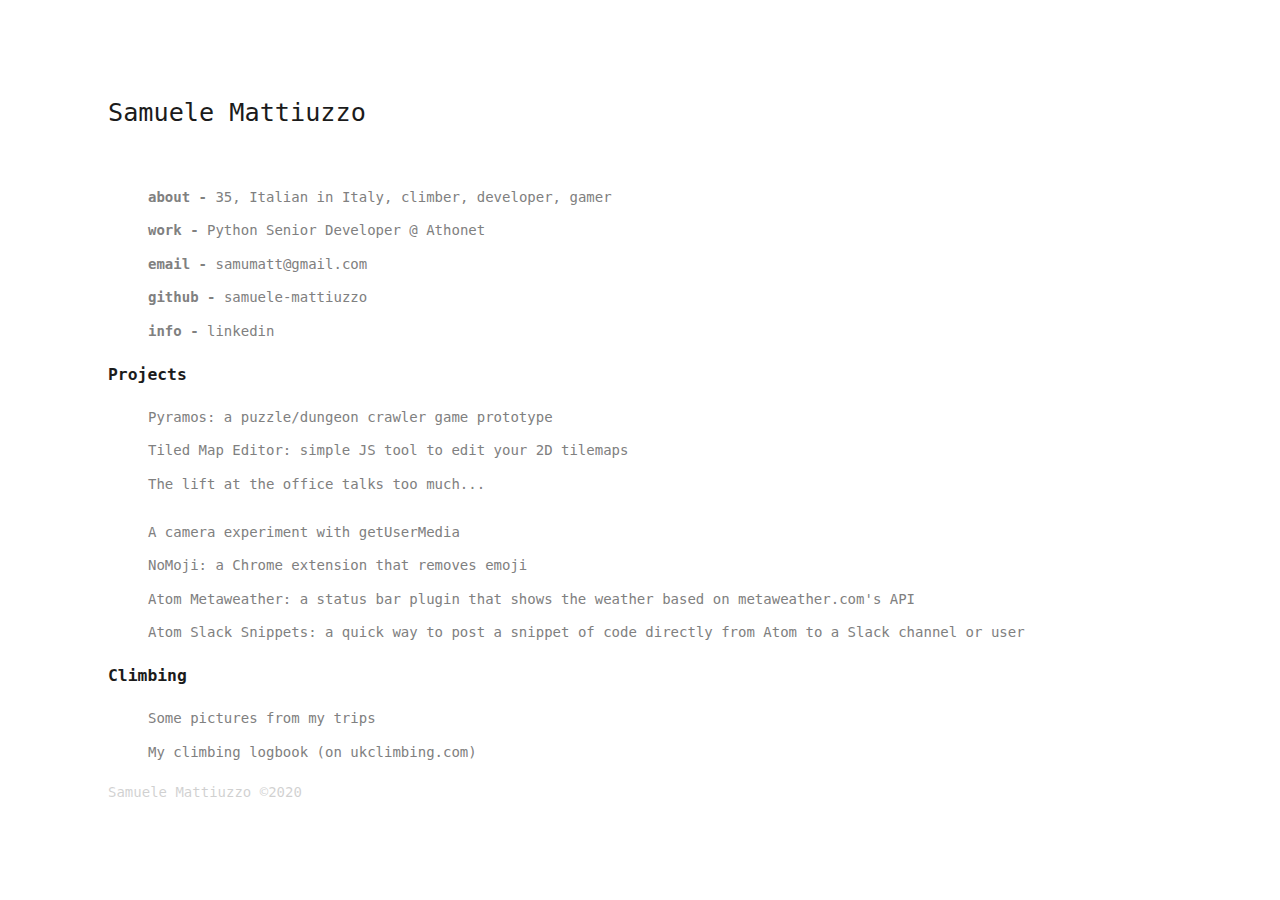
==== index.html @ a55fc1c2 "Update index.html" ====
<!DOCTYPE html>
<html lang="en">
<head>

    <meta author="samumatt@gmail.com">
    <meta name="description" content="Samuele Mattiuzzo - personal website">
    <meta http-equiv="content-type" content="text/html;charset=utf-8">

    <title>Samuele Mattiuzzo - personal website</title>
    <link rel="stylesheet" href="style.css">
    <link rel="shortcut icon" href="favicon.ico">

</head>

<body>
    <main>
    <h1>Samuele Mattiuzzo</h1>
    <ul>
      <li><b>about -</b> 35, Italian in Italy, climber, developer, gamer</li>
      <li><b>work -</b> <a href="https://www.athonet.com/">Python Senior Developer &#64; Athonet</a></li>
      <li><b>email -</b> <a href="mailto:samumatt@gmail.com">samumatt@gmail.com</a></li>
      <li><b>github -</b> <a href="http://github.com/samuele-mattiuzzo">samuele-mattiuzzo</a></li>
      <li><b>info -</b> <a href="https://www.linkedin.com/in/samuele-mattiuzzo-7b344932/">linkedin</a>
      </li>
    </ul>

    <h3>Projects</h3>
    <ul>
        <li><a href="https://github.com/samuele-mattiuzzo/pyramos-game">Pyramos: a puzzle/dungeon crawler game prototype</a></li>
        <li><a href="https://samuele-mattiuzzo.github.io/tiled-map-editor">Tiled Map Editor: simple JS tool to edit your 2D tilemaps</a></li>
        <li><a href="https://github.com/samuele-mattiuzzo/talking-lift">The lift at the office talks too much...</a></li>
    </ul>
    
    <ul>
        <li><a href="/camera-experiment/">A camera experiment with getUserMedia</a></li>
        <li><a href="https://github.com/samuele-mattiuzzo/nomoji">NoMoji: a Chrome extension that removes emoji</a></li>
        <li><a href="https://github.com/samuele-mattiuzzo/atom-meta-weather">Atom Metaweather</a>: a status bar plugin that shows the weather based on <a href="https://www.metaweather.com">metaweather.com</a>'s API</li>
        <li><a href="https://github.com/samuele-mattiuzzo/atom-slack-snippets">Atom Slack Snippets</a>: a quick way to post a snippet of code directly from Atom to a Slack channel or user</li>
    </ul>

    <h3>Climbing</h3>
    <ul>
        <li><a href="/climbing/trips.html">Some pictures from my trips</a></li>
        <li><a href="https://www.ukclimbing.com/logbook/showlog.html?id=195636" target="_blank">My climbing logbook (on ukclimbing.com)</a></li>
    </ul>

    <footer>Samuele Mattiuzzo &copy;2020</footer>

  </main>
</body>

</html>
---- style.css ----
html {
    font-size: 10px;
    font-family: "HelveticaMonospacedW01",Monaco,Consolas,"Lucida Console",monospace;
    background-color: #fff;}

body {
    line-height: 1;
    font-size: 100%;
    color: #1b1b1b;
    -webkit-transition: color 500ms,background-color 500ms;
    transition: color 500ms,background-color 500ms;}

main {
    padding: 5em 1em 1em 10rem;
    font: 1.4em/1.4em "HelveticaMonospacedW01",Monaco,Consolas,"Lucida Console",monospace;}

h1 {
    font: 1.8em/1.4em "HelveticaMonospacedW01",Monaco,Consolas,"Lucida Console",monospace;
    margin-bottom: 2em;}

h2 {
    font: 1.6em/1.4em "HelveticaMonospacedW01",Monaco,Consolas,"Lucida Console",monospace;
    margin-bottom: 1em;
    margin-top: 2em;}

ul {
    list-style-type: none;}

li {
    color: #808080;
    padding: 0.5em 0 0.5em;}

a {
    text-decoration: none;
    cursor: pointer;}

a, a:visited, a:active {
    color: #808080;}

a:hover {
    color: #000;}

footer {
    font-size: 1em;
    line-height: 1.2em;
    bottom: 0;
    left: 10em;
    opacity: 0.2;
    -webkit-transition: opacity 150ms;
    transition: opacity 150ms;}

footer:hover {
    opacity: 1;}

@media (max-width:  500px) {
    main {
    padding: 5em;}
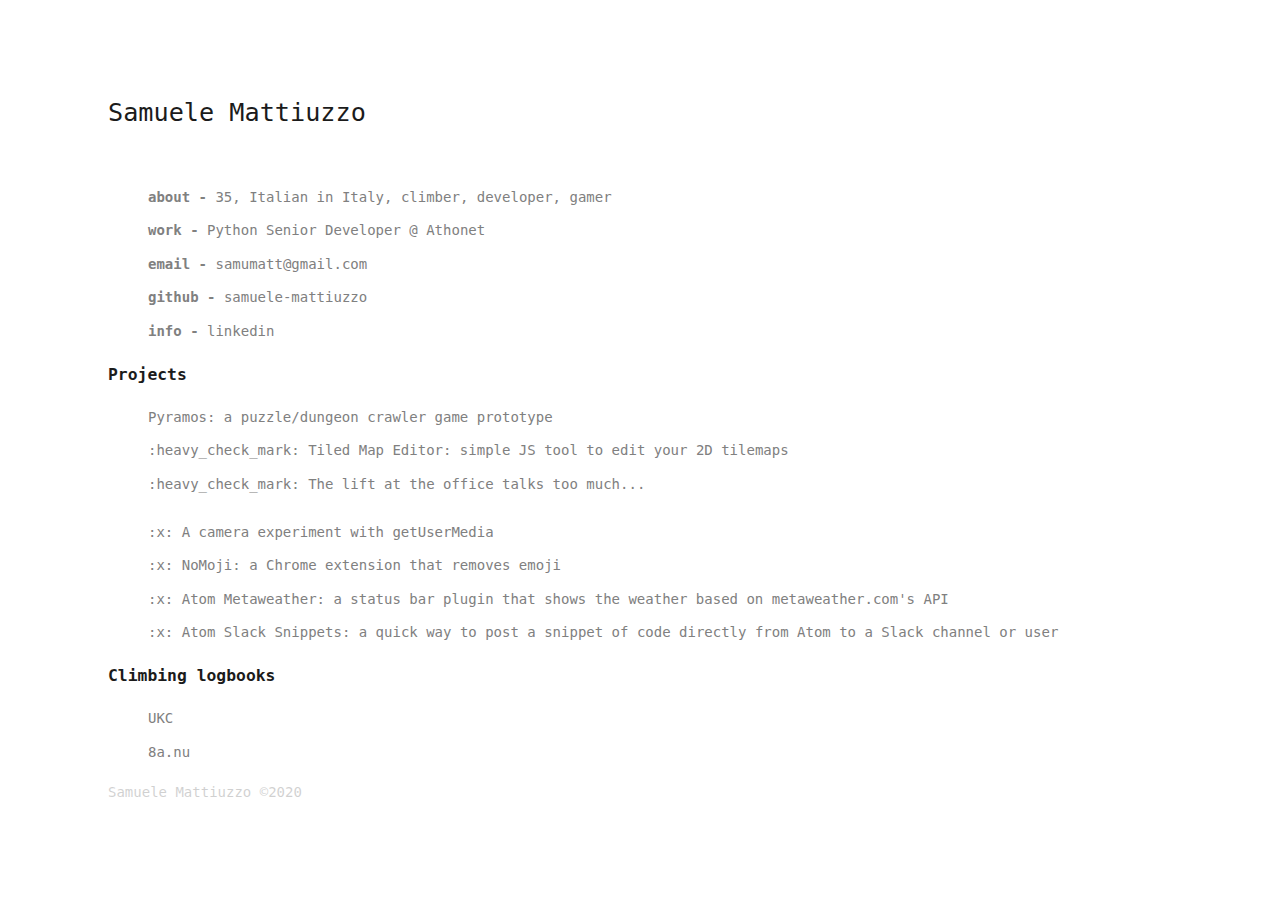
==== commit 7f9fddbb: "Update index.html" ====
--- a/index.html
+++ b/index.html
@@ -27,21 +27,21 @@
     <h3>Projects</h3>
     <ul>
         <li><a href="https://github.com/samuele-mattiuzzo/pyramos-game">Pyramos: a puzzle/dungeon crawler game prototype</a></li>
-        <li><a href="https://samuele-mattiuzzo.github.io/tiled-map-editor">Tiled Map Editor: simple JS tool to edit your 2D tilemaps</a></li>
-        <li><a href="https://github.com/samuele-mattiuzzo/talking-lift">The lift at the office talks too much...</a></li>
+        <li>:heavy_check_mark: <a href="https://samuele-mattiuzzo.github.io/tiled-map-editor">Tiled Map Editor: simple JS tool to edit your 2D tilemaps</a></li>
+        <li>:heavy_check_mark: <a href="https://github.com/samuele-mattiuzzo/talking-lift">The lift at the office talks too much...</a></li>
     </ul>
     
     <ul>
-        <li><a href="/camera-experiment/">A camera experiment with getUserMedia</a></li>
-        <li><a href="https://github.com/samuele-mattiuzzo/nomoji">NoMoji: a Chrome extension that removes emoji</a></li>
-        <li><a href="https://github.com/samuele-mattiuzzo/atom-meta-weather">Atom Metaweather</a>: a status bar plugin that shows the weather based on <a href="https://www.metaweather.com">metaweather.com</a>'s API</li>
-        <li><a href="https://github.com/samuele-mattiuzzo/atom-slack-snippets">Atom Slack Snippets</a>: a quick way to post a snippet of code directly from Atom to a Slack channel or user</li>
+        <li>:x: <a href="/camera-experiment/">A camera experiment with getUserMedia</a></li>
+        <li>:x: <a href="https://github.com/samuele-mattiuzzo/nomoji">NoMoji: a Chrome extension that removes emoji</a></li>
+        <li>:x: <a href="https://github.com/samuele-mattiuzzo/atom-meta-weather">Atom Metaweather</a>: a status bar plugin that shows the weather based on <a href="https://www.metaweather.com">metaweather.com</a>'s API</li>
+        <li>:x: <a href="https://github.com/samuele-mattiuzzo/atom-slack-snippets">Atom Slack Snippets</a>: a quick way to post a snippet of code directly from Atom to a Slack channel or user</li>
     </ul>
 
-    <h3>Climbing</h3>
+    <h3>Climbing logbooks</h3>
     <ul>
-        <li><a href="/climbing/trips.html">Some pictures from my trips</a></li>
-        <li><a href="https://www.ukclimbing.com/logbook/showlog.html?id=195636" target="_blank">My climbing logbook (on ukclimbing.com)</a></li>
+        <li><a href="https://www.ukclimbing.com/logbook/showlog.html?id=195636" target="_blank">UKC</a></li>
+        <li><a href="https://www.8a.nu/user/samuele-mattiuzzo/sportclimbing" target="_blank">8a.nu</a></li>
     </ul>
 
     <footer>Samuele Mattiuzzo &copy;2020</footer>
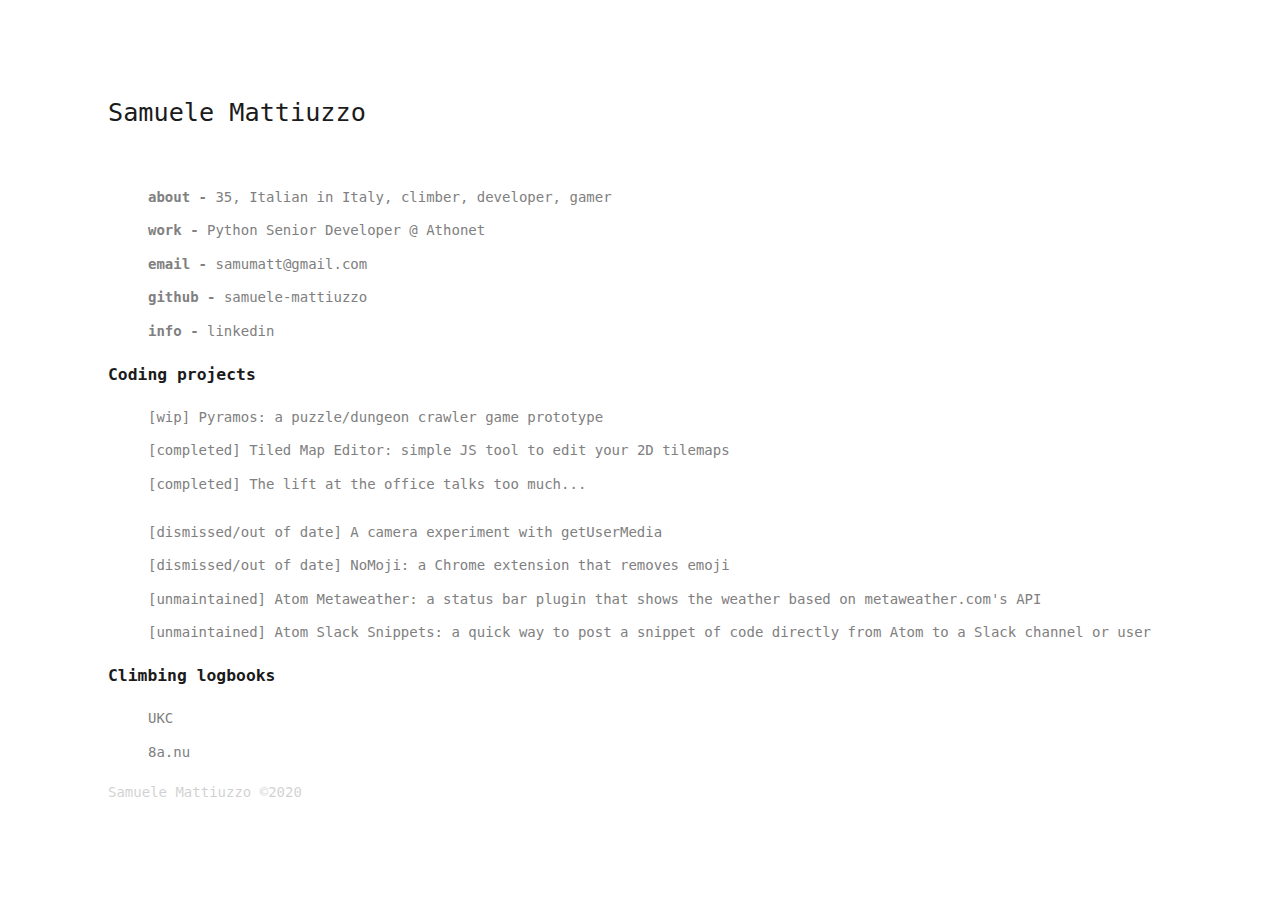
==== commit 6f57ccdb: "Update index.html" ====
--- a/index.html
+++ b/index.html
@@ -24,18 +24,18 @@
       </li>
     </ul>
 
-    <h3>Projects</h3>
+    <h3>Coding projects</h3>
     <ul>
-        <li><a href="https://github.com/samuele-mattiuzzo/pyramos-game">Pyramos: a puzzle/dungeon crawler game prototype</a></li>
-        <li>:heavy_check_mark: <a href="https://samuele-mattiuzzo.github.io/tiled-map-editor">Tiled Map Editor: simple JS tool to edit your 2D tilemaps</a></li>
-        <li>:heavy_check_mark: <a href="https://github.com/samuele-mattiuzzo/talking-lift">The lift at the office talks too much...</a></li>
+        <li>[wip] <a href="https://github.com/samuele-mattiuzzo/pyramos-game">Pyramos: a puzzle/dungeon crawler game prototype</a></li>
+        <li>[completed] <a href="https://samuele-mattiuzzo.github.io/tiled-map-editor">Tiled Map Editor: simple JS tool to edit your 2D tilemaps</a></li>
+        <li>[completed] <a href="https://github.com/samuele-mattiuzzo/talking-lift">The lift at the office talks too much...</a></li>
     </ul>
     
     <ul>
-        <li>:x: <a href="/camera-experiment/">A camera experiment with getUserMedia</a></li>
-        <li>:x: <a href="https://github.com/samuele-mattiuzzo/nomoji">NoMoji: a Chrome extension that removes emoji</a></li>
-        <li>:x: <a href="https://github.com/samuele-mattiuzzo/atom-meta-weather">Atom Metaweather</a>: a status bar plugin that shows the weather based on <a href="https://www.metaweather.com">metaweather.com</a>'s API</li>
-        <li>:x: <a href="https://github.com/samuele-mattiuzzo/atom-slack-snippets">Atom Slack Snippets</a>: a quick way to post a snippet of code directly from Atom to a Slack channel or user</li>
+        <li>[dismissed/out of date] <a href="/camera-experiment/">A camera experiment with getUserMedia</a></li>
+        <li>[dismissed/out of date] <a href="https://github.com/samuele-mattiuzzo/nomoji">NoMoji: a Chrome extension that removes emoji</a></li>
+        <li>[unmaintained] <a href="https://github.com/samuele-mattiuzzo/atom-meta-weather">Atom Metaweather</a>: a status bar plugin that shows the weather based on <a href="https://www.metaweather.com">metaweather.com</a>'s API</li>
+        <li>[unmaintained] <a href="https://github.com/samuele-mattiuzzo/atom-slack-snippets">Atom Slack Snippets</a>: a quick way to post a snippet of code directly from Atom to a Slack channel or user</li>
     </ul>
 
     <h3>Climbing logbooks</h3>
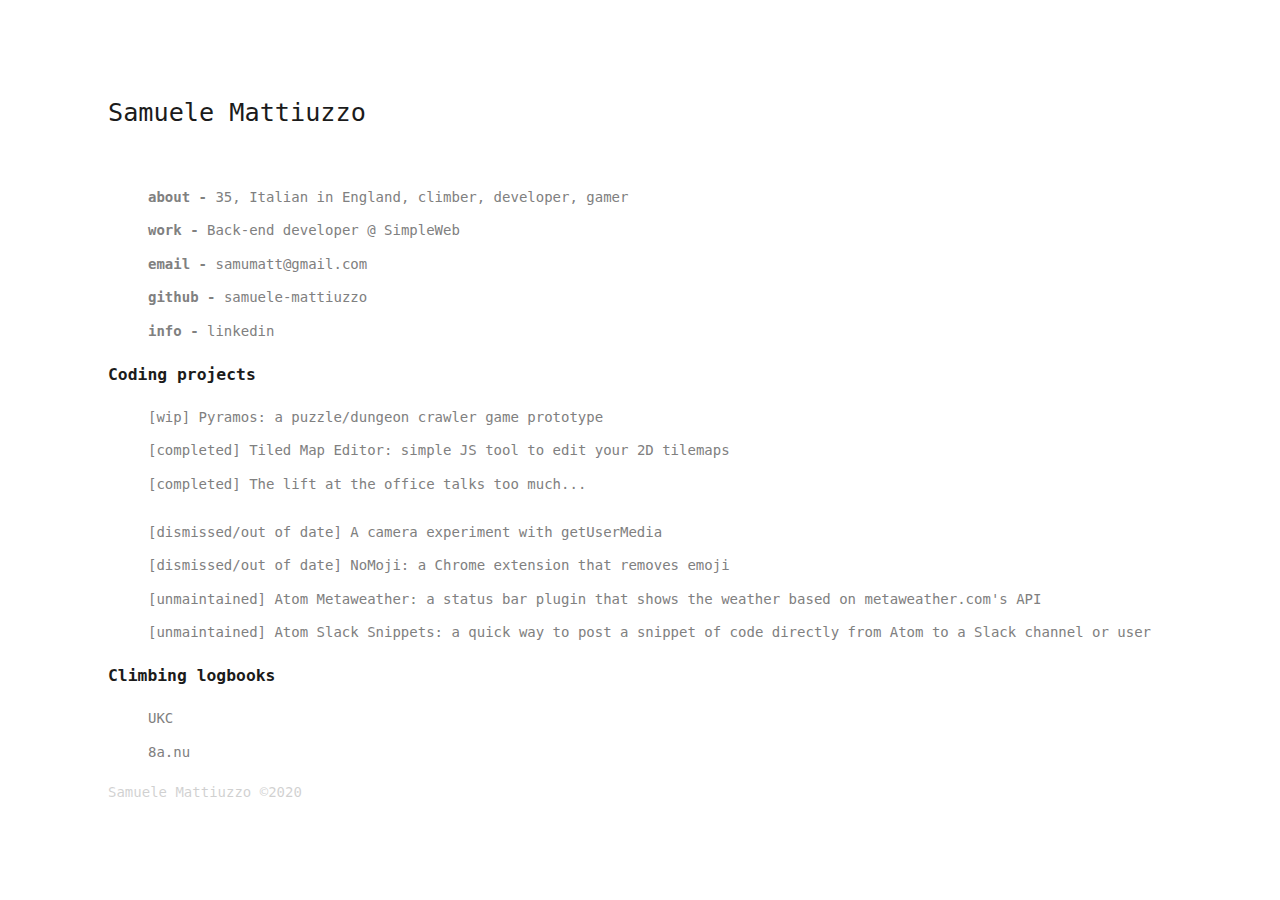
==== commit 5c71fdb5: "Update index.html" ====
--- a/index.html
+++ b/index.html
@@ -16,8 +16,8 @@
     <main>
     <h1>Samuele Mattiuzzo</h1>
     <ul>
-      <li><b>about -</b> 35, Italian in Italy, climber, developer, gamer</li>
-      <li><b>work -</b> <a href="https://www.athonet.com/">Python Senior Developer &#64; Athonet</a></li>
+      <li><b>about -</b> 35, Italian in England, climber, developer, gamer</li>
+      <li><b>work -</b> <a href="https://www.simpleweb.co.uk/">Back-end developer &#64; SimpleWeb</a></li>
       <li><b>email -</b> <a href="mailto:samumatt@gmail.com">samumatt@gmail.com</a></li>
       <li><b>github -</b> <a href="http://github.com/samuele-mattiuzzo">samuele-mattiuzzo</a></li>
       <li><b>info -</b> <a href="https://www.linkedin.com/in/samuele-mattiuzzo-7b344932/">linkedin</a>
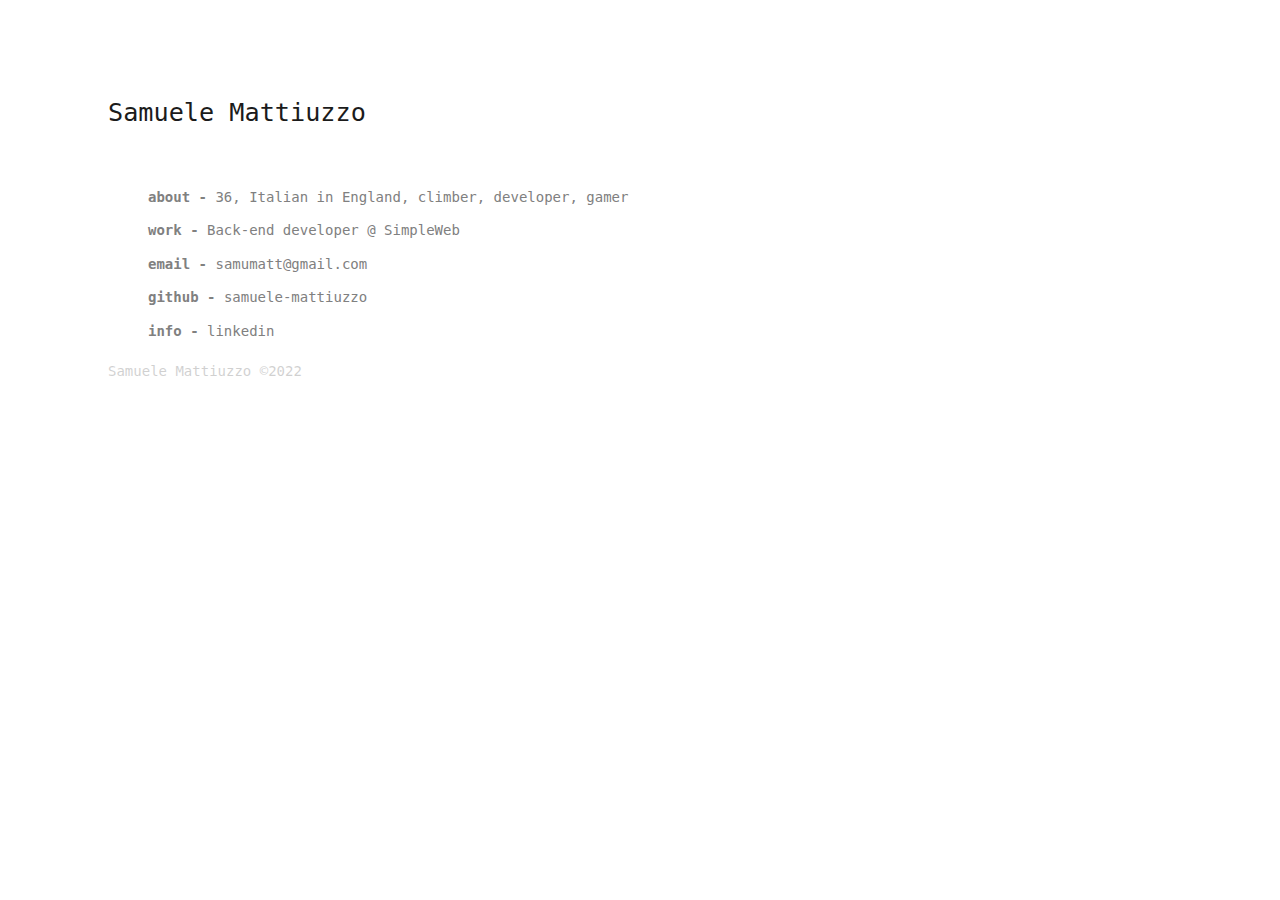
==== commit 2e4c1acf: "Update index.html" ====
--- a/index.html
+++ b/index.html
@@ -3,7 +3,7 @@
 <head>
 
     <meta author="samumatt@gmail.com">
-    <meta name="description" content="Samuele Mattiuzzo - personal website">
+    <meta name="description" content="Samuele Mattiuzzo - personal page">
     <meta http-equiv="content-type" content="text/html;charset=utf-8">
 
     <title>Samuele Mattiuzzo - personal website</title>
@@ -16,7 +16,7 @@
     <main>
     <h1>Samuele Mattiuzzo</h1>
     <ul>
-      <li><b>about -</b> 35, Italian in England, climber, developer, gamer</li>
+      <li><b>about -</b> 36, Italian in England, climber, developer, gamer</li>
       <li><b>work -</b> <a href="https://www.simpleweb.co.uk/">Back-end developer &#64; SimpleWeb</a></li>
       <li><b>email -</b> <a href="mailto:samumatt@gmail.com">samumatt@gmail.com</a></li>
       <li><b>github -</b> <a href="http://github.com/samuele-mattiuzzo">samuele-mattiuzzo</a></li>
@@ -24,27 +24,7 @@
       </li>
     </ul>
 
-    <h3>Coding projects</h3>
-    <ul>
-        <li>[wip] <a href="https://github.com/samuele-mattiuzzo/pyramos-game">Pyramos: a puzzle/dungeon crawler game prototype</a></li>
-        <li>[completed] <a href="https://samuele-mattiuzzo.github.io/tiled-map-editor">Tiled Map Editor: simple JS tool to edit your 2D tilemaps</a></li>
-        <li>[completed] <a href="https://github.com/samuele-mattiuzzo/talking-lift">The lift at the office talks too much...</a></li>
-    </ul>
-    
-    <ul>
-        <li>[dismissed/out of date] <a href="/camera-experiment/">A camera experiment with getUserMedia</a></li>
-        <li>[dismissed/out of date] <a href="https://github.com/samuele-mattiuzzo/nomoji">NoMoji: a Chrome extension that removes emoji</a></li>
-        <li>[unmaintained] <a href="https://github.com/samuele-mattiuzzo/atom-meta-weather">Atom Metaweather</a>: a status bar plugin that shows the weather based on <a href="https://www.metaweather.com">metaweather.com</a>'s API</li>
-        <li>[unmaintained] <a href="https://github.com/samuele-mattiuzzo/atom-slack-snippets">Atom Slack Snippets</a>: a quick way to post a snippet of code directly from Atom to a Slack channel or user</li>
-    </ul>
-
-    <h3>Climbing logbooks</h3>
-    <ul>
-        <li><a href="https://www.ukclimbing.com/logbook/showlog.html?id=195636" target="_blank">UKC</a></li>
-        <li><a href="https://www.8a.nu/user/samuele-mattiuzzo/sportclimbing" target="_blank">8a.nu</a></li>
-    </ul>
-
-    <footer>Samuele Mattiuzzo &copy;2020</footer>
+    <footer>Samuele Mattiuzzo &copy;2022</footer>
 
   </main>
 </body>
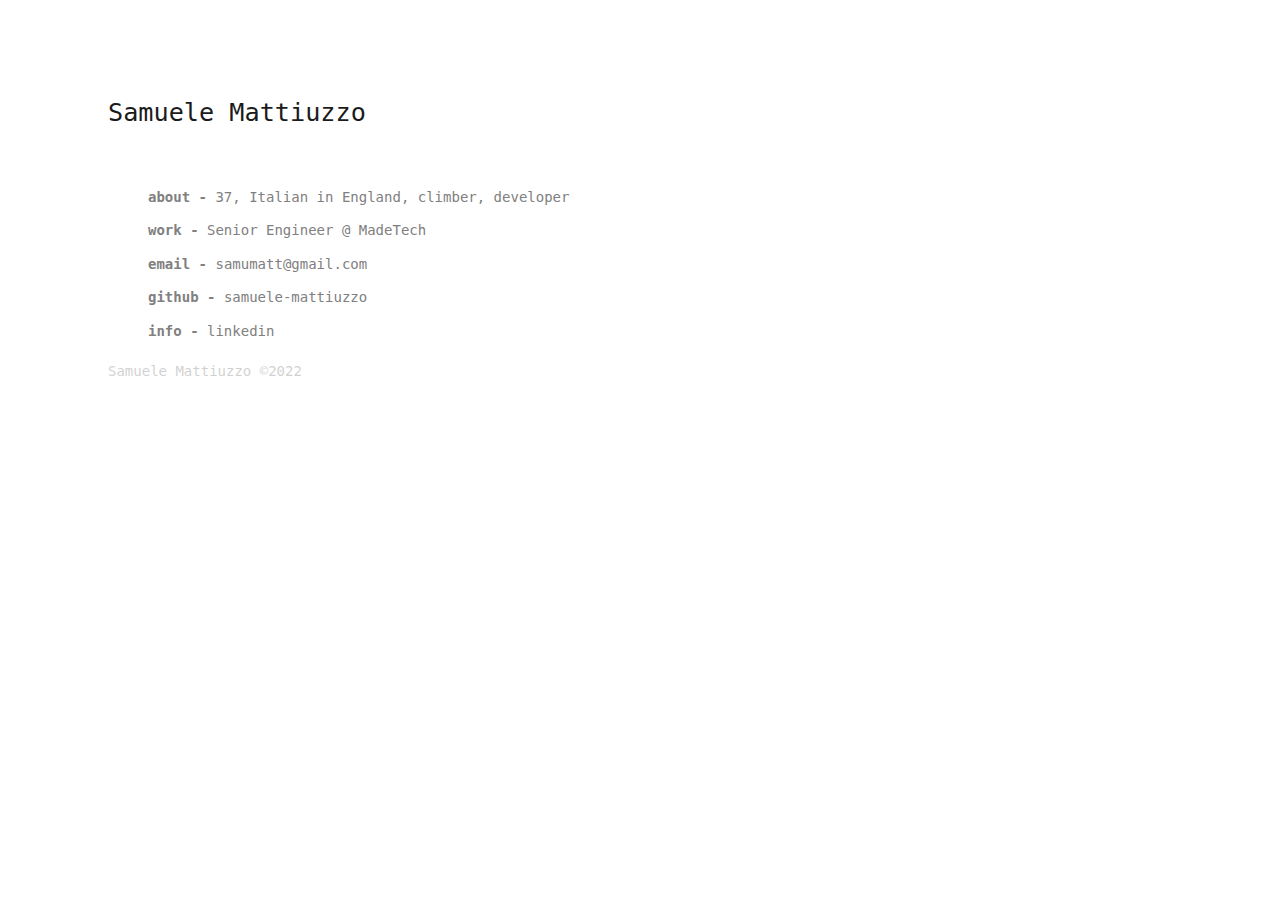
==== commit ec4eaadd: "Update index.html" ====
--- a/index.html
+++ b/index.html
@@ -16,8 +16,8 @@
     <main>
     <h1>Samuele Mattiuzzo</h1>
     <ul>
-      <li><b>about -</b> 36, Italian in England, climber, developer, gamer</li>
-      <li><b>work -</b> <a href="https://www.simpleweb.co.uk/">Back-end developer &#64; SimpleWeb</a></li>
+      <li><b>about -</b> 37, Italian in England, climber, developer</li>
+      <li><b>work -</b> <a href="https://www.madetech.com/">Senior Engineer &#64; MadeTech</a></li>
       <li><b>email -</b> <a href="mailto:samumatt@gmail.com">samumatt@gmail.com</a></li>
       <li><b>github -</b> <a href="http://github.com/samuele-mattiuzzo">samuele-mattiuzzo</a></li>
       <li><b>info -</b> <a href="https://www.linkedin.com/in/samuele-mattiuzzo-7b344932/">linkedin</a>
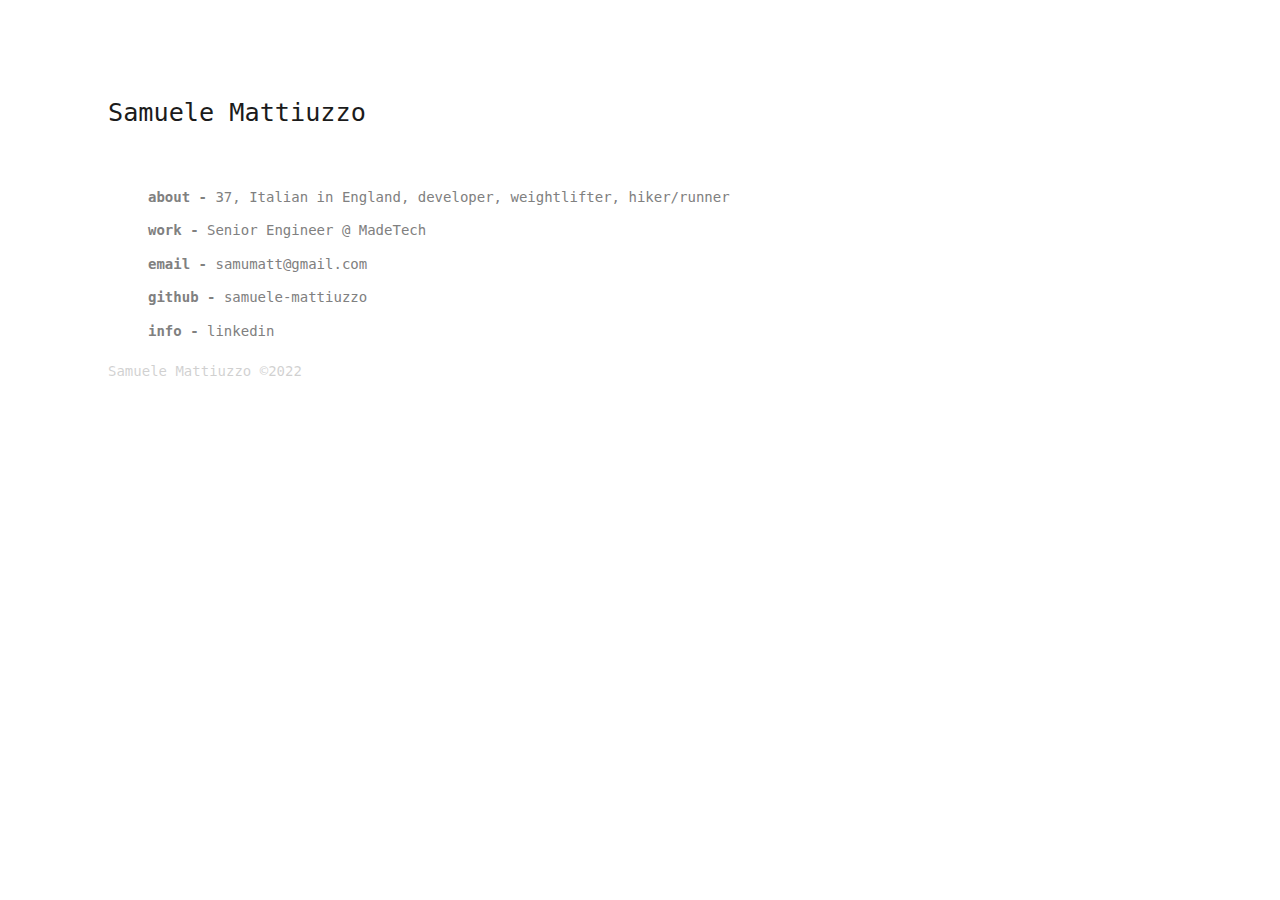
==== commit 49ef7a7c: "Update index.html" ====
--- a/index.html
+++ b/index.html
@@ -16,7 +16,7 @@
     <main>
     <h1>Samuele Mattiuzzo</h1>
     <ul>
-      <li><b>about -</b> 37, Italian in England, climber, developer</li>
+      <li><b>about -</b> 37, Italian in England, developer, weightlifter, hiker/runner</li>
       <li><b>work -</b> <a href="https://www.madetech.com/">Senior Engineer &#64; MadeTech</a></li>
       <li><b>email -</b> <a href="mailto:samumatt@gmail.com">samumatt@gmail.com</a></li>
       <li><b>github -</b> <a href="http://github.com/samuele-mattiuzzo">samuele-mattiuzzo</a></li>
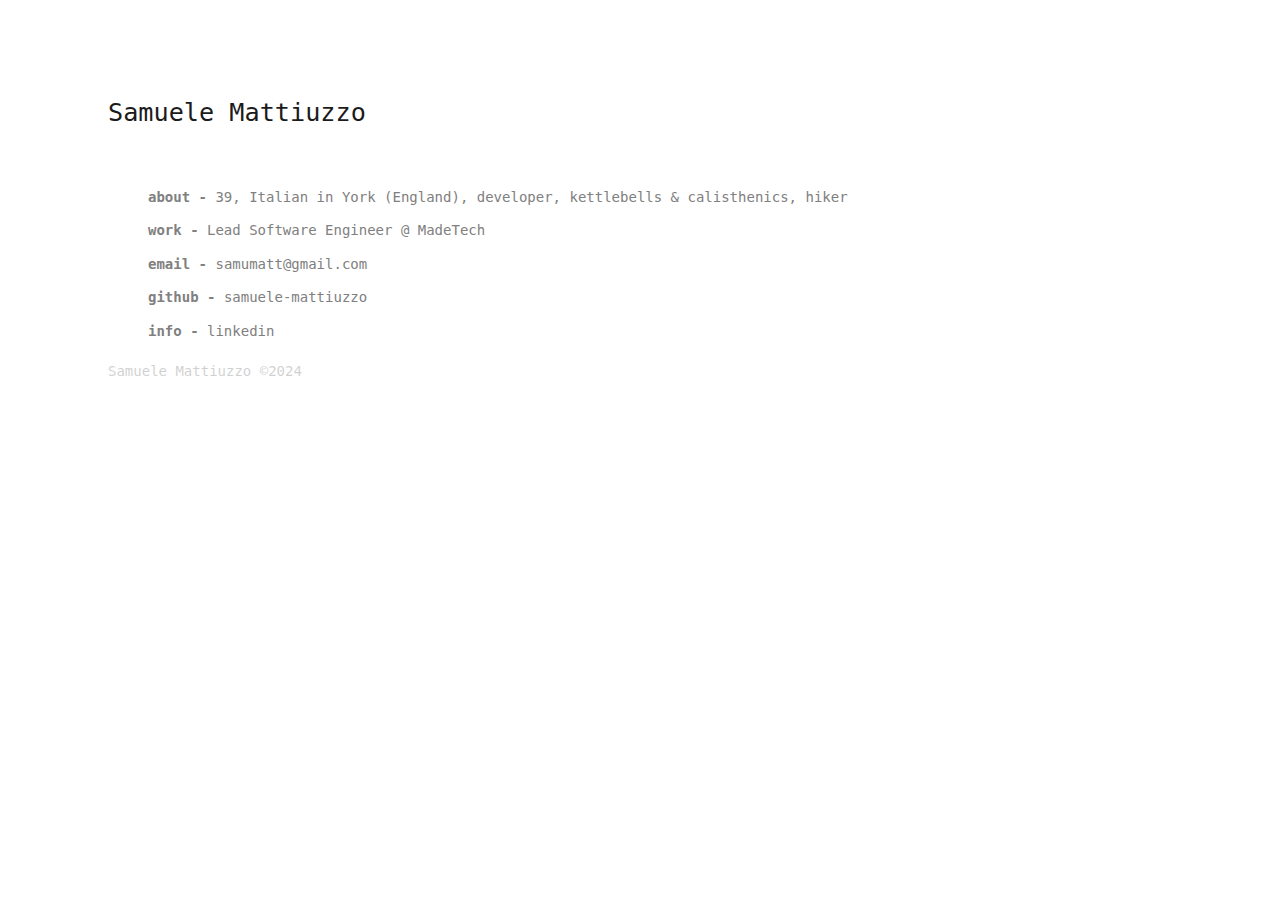
==== commit dd3becdb: "Update index.html" ====
--- a/index.html
+++ b/index.html
@@ -16,15 +16,15 @@
     <main>
     <h1>Samuele Mattiuzzo</h1>
     <ul>
-      <li><b>about -</b> 37, Italian in England, developer, weightlifter, hiker/runner</li>
-      <li><b>work -</b> <a href="https://www.madetech.com/">Senior Engineer &#64; MadeTech</a></li>
+      <li><b>about -</b> 39, Italian in York (England), developer, kettlebells &amp; calisthenics, hiker</li>
+      <li><b>work -</b> <a href="https://www.madetech.com/">Lead Software Engineer &#64; MadeTech</a></li>
       <li><b>email -</b> <a href="mailto:samumatt@gmail.com">samumatt@gmail.com</a></li>
       <li><b>github -</b> <a href="http://github.com/samuele-mattiuzzo">samuele-mattiuzzo</a></li>
       <li><b>info -</b> <a href="https://www.linkedin.com/in/samuele-mattiuzzo-7b344932/">linkedin</a>
       </li>
     </ul>
 
-    <footer>Samuele Mattiuzzo &copy;2022</footer>
+    <footer>Samuele Mattiuzzo &copy;2024</footer>
 
   </main>
 </body>
--- a/style.css
+++ b/style.css
@@ -40,6 +40,17 @@
 a:hover {
     color: #000;}
 
+table {
+  width: 100%;
+  border: 1px solid #000000;
+  text-align: center;}
+
+tr:nth-child(even) {
+    background-color: #f2f2f2;}
+
+td {
+  vertical-align: middle;}
+
 footer {
     font-size: 1em;
     line-height: 1.2em;
